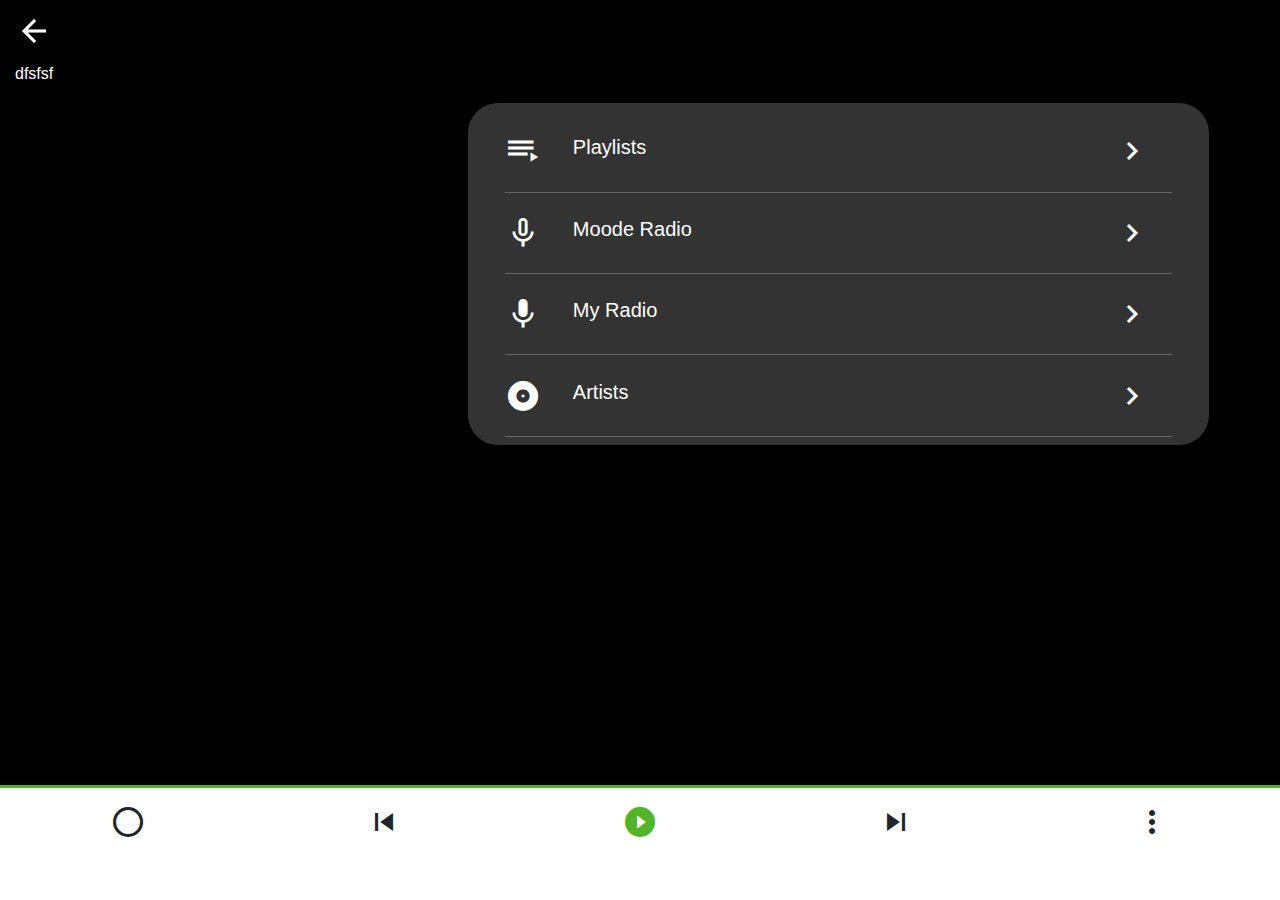
==== ui/touch/index.html @ 8f3c9c5f "Starting Android Auto UI" ====
<html lang="en"><head>
    <meta charset="utf-8">
    <meta name="viewport" content="width=device-width, initial-scale=1, shrink-to-fit=no">
    <meta name="description" content="">
    <meta name="author" content="">
    
    <title>Sticky Footer Template for Bootstrap</title>

    
    <!-- Bootstrap core CSS -->
    <link href="./css/bootstrap-material-design.min.css" rel="stylesheet">
    <link href="./css/ui-touch.css" rel="stylesheet">
    <link href="./css/ui-touch-fonts.css" rel="stylesheet">
    <script src="./js/jquery.min.js"></script>
    
    
    <script>
    $( document ).ready(function() {
        $( ".playbar .icon-more" ).click(function() {
            $( ".playbar .playbar-controls" ).hide();
            $( ".playbar .playbar-more" ).show();
            
        });
        
        $( ".playbar .icon-close" ).click(function() {
            $( ".playbar .playbar-more" ).hide();
            $( ".playbar .playbar-controls" ).show();
        });
    });
    </script>
    
  </head>

  <body>
    <div class="wrapper">
    
    <nav class="navbar navbar-expand-lg navbar-dark bg-dark player-nav-menu">
    <a class="navbar-brand" href="#"><i class="material-icons">arrow_back</i></a>
    </nav>      
          
    <!-- Begin page content -->
    <div role="main" class="main row">
        <div class="col-sm-4 player-status">
            <div class="container-fluid">
            dfsfsf
            </div>
        </div>
        <div class="col-sm-8">
        <ul class="list-group player-main-menu">

            <li class="list-group-item">
                <i class="material-icons">playlist_play</i>
                <div class="bmd-list-group-col">
                    <h3 class="list-group-item-heading">Playlists</h3>
                </div>
                <i class="material-icons">chevron_right</i>
            </li>
            
            <li class="list-group-item">
                <i class="material-icons">mic_none</i>
                <div class="bmd-list-group-col">
                    <h3 class="list-group-item-heading">Moode Radio</h3>
                </div>
                <i class="material-icons">chevron_right</i>
            </li>
            
            <li class="list-group-item">
                <i class="material-icons">mic</i>
                <div class="bmd-list-group-col">
                    <h3 class="list-group-item-heading">My Radio</h3>
                </div>
                <i class="material-icons">chevron_right</i>
            </li>
  
            <li class="list-group-item">
                <i class="material-icons">album</i>
                <div class="bmd-list-group-col">
                    <h3 class="list-group-item-heading">Artists</h3>
                </div>
                <i class="material-icons">chevron_right</i>
            </li>

        </ul>
        
        </div>
        
    
          
    </div>
      
      
      
      
    <footer class="playbar">
      <div class="container-fluid">
         <div class="playbar-progress"></div>
          <div class="row playbar-controls">
            <div class="col-md-12">
                <div class="row">
                    <div class="col py-3"><i class="material-icons p-pi-36 l-pi-48">radio_button_unchecked</i></div>
                    <div class="col py-3"><i class="material-icons p-pi-36 l-pi-48">skip_previous</i></div>
                    <div class="col py-3"><i class="material-icons p-pi-36 l-pi-48 icon-active">play_circle_filled</i></div>
                    <div class="col py-3"><i class="material-icons p-pi-36 l-pi-48">skip_next</i></div>
                    <div class="col py-3"><i class="material-icons p-pi-36 l-pi-48 icon-more">more_vert</i></div>
                </div>
            </div>
          </div>
          
          
          <div class="row playbar-more">
            <div class="col-md-12">
                <div class="row">
                    <div class="col py-3"><i class="material-icons p-pi-36 l-pi-48">radio_button_unchecked</i></div>
                    <div class="col py-3"><i class="material-icons p-pi-36 l-pi-48">replay_30</i></div>
                    <div class="col py-3"><i class="material-icons p-pi-36 l-pi-48 icon-active">volume_mute</i></div>
                    <div class="col py-3"><i class="material-icons p-pi-36 l-pi-48">forward_30</i></div>
                    <div class="col py-3"><i class="material-icons p-pi-36 l-pi-48 icon-close">more_vert</i></div>
                </div>
            </div>
          </div>
          
      </div>
    </footer>
          
</div>
  

</body></html>
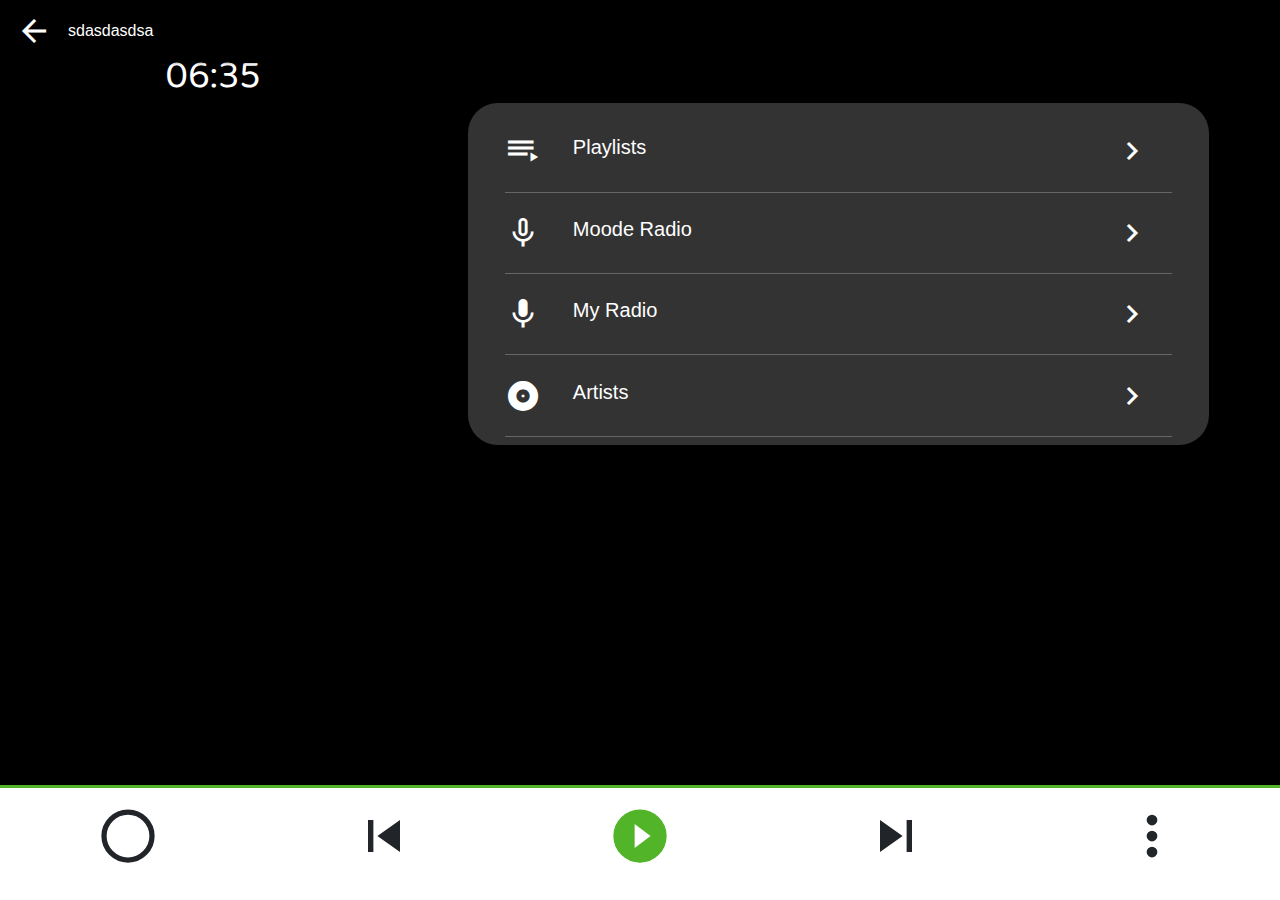
==== commit 3ee2c823: "Cool stuff happening here" ====
--- a/ui/touch/index.html
+++ b/ui/touch/index.html
@@ -4,7 +4,7 @@
     <meta name="description" content="">
     <meta name="author" content="">
     
-    <title>Sticky Footer Template for Bootstrap</title>
+    <title>Moode Touch</title>
 
     
     <!-- Bootstrap core CSS -->
@@ -12,10 +12,17 @@
     <link href="./css/ui-touch.css" rel="stylesheet">
     <link href="./css/ui-touch-fonts.css" rel="stylesheet">
     <script src="./js/jquery.min.js"></script>
+    <script src="./js/ui-lcd.js"></script>
     
     
     <script>
+        
+        
     $( document ).ready(function() {
+        
+        currentTime("ui-lcd-clock");
+
+        
         $( ".playbar .icon-more" ).click(function() {
             $( ".playbar .playbar-controls" ).hide();
             $( ".playbar .playbar-more" ).show();
@@ -36,14 +43,21 @@
     
     <nav class="navbar navbar-expand-lg navbar-dark bg-dark player-nav-menu">
     <a class="navbar-brand" href="#"><i class="material-icons">arrow_back</i></a>
-    </nav>      
+        <div class="ui-system-status">
+            sdasdasdsa
+        </div>
+    </nav>
+        
+    <div class="col-sm-4  player-lcd">
+        <div class="container-fluid">
+        <div id="ui-lcd-clock" class="ui-lcd-clock">00:00</div>
+        </div>
+    </div> 
           
     <!-- Begin page content -->
-    <div role="main" class="main row">
-        <div class="col-sm-4 player-status">
-            <div class="container-fluid">
-            dfsfsf
-            </div>
+    <div role="main" class="main row ui-scroll">
+        <div class="col-sm-4 player-main-left">
+            
         </div>
         <div class="col-sm-8">
         <ul class="list-group player-main-menu">
@@ -97,11 +111,11 @@
           <div class="row playbar-controls">
             <div class="col-md-12">
                 <div class="row">
-                    <div class="col py-3"><i class="material-icons p-pi-36 l-pi-48">radio_button_unchecked</i></div>
-                    <div class="col py-3"><i class="material-icons p-pi-36 l-pi-48">skip_previous</i></div>
-                    <div class="col py-3"><i class="material-icons p-pi-36 l-pi-48 icon-active">play_circle_filled</i></div>
-                    <div class="col py-3"><i class="material-icons p-pi-36 l-pi-48">skip_next</i></div>
-                    <div class="col py-3"><i class="material-icons p-pi-36 l-pi-48 icon-more">more_vert</i></div>
+                    <div class="col py-3"><i class="material-icons lg-64 p-pi-36 l-pi-48">radio_button_unchecked</i></div>
+                    <div class="col py-3"><i class="material-icons lg-64 p-pi-36 l-pi-48">skip_previous</i></div>
+                    <div class="col py-3"><i class="material-icons lg-64 p-pi-36 l-pi-48 icon-active">play_circle_filled</i></div>
+                    <div class="col py-3"><i class="material-icons lg-64 p-pi-36 l-pi-48">skip_next</i></div>
+                    <div class="col py-3"><i class="material-icons lg-64 p-pi-36 l-pi-48 icon-more">more_vert</i></div>
                 </div>
             </div>
           </div>
@@ -110,11 +124,11 @@
           <div class="row playbar-more">
             <div class="col-md-12">
                 <div class="row">
-                    <div class="col py-3"><i class="material-icons p-pi-36 l-pi-48">radio_button_unchecked</i></div>
-                    <div class="col py-3"><i class="material-icons p-pi-36 l-pi-48">replay_30</i></div>
-                    <div class="col py-3"><i class="material-icons p-pi-36 l-pi-48 icon-active">volume_mute</i></div>
-                    <div class="col py-3"><i class="material-icons p-pi-36 l-pi-48">forward_30</i></div>
-                    <div class="col py-3"><i class="material-icons p-pi-36 l-pi-48 icon-close">more_vert</i></div>
+                    <div class="col py-3"><i class="material-icons lg-64 p-pi-36 l-pi-48">radio_button_unchecked</i></div>
+                    <div class="col py-3"><i class="material-icons lg-64 p-pi-36 l-pi-48">replay_30</i></div>
+                    <div class="col py-3"><i class="material-icons lg-64 p-pi-36 l-pi-48 icon-active">volume_mute</i></div>
+                    <div class="col py-3"><i class="material-icons lg-64 p-pi-36 l-pi-48">forward_30</i></div>
+                    <div class="col py-3"><i class="material-icons lg-64 p-pi-36 l-pi-48 icon-close">more_vert</i></div>
                 </div>
             </div>
           </div>
--- a/ui/touch/css/ui-touch.css
+++ b/ui/touch/css/ui-touch.css
@@ -6,7 +6,7 @@
 }
 body {
     background-color : #000;
-    
+    overflow:hidden;
 }
 
 
@@ -24,7 +24,6 @@
 .main {
     height : 80%;
     width : 100%;
-    overflow-y: auto;
     background : #000;
     color : #fff;
     padding-bottom : 300px;
@@ -95,14 +94,72 @@
 }
 
 
+
+
+
+.player-lcd {
+    font-family: 'Baloo2 Regular';
+    color : #fff;
+    text-align : center;
+    padding : 15px;
+    position : absolute;
+    top: 2em;
+}
+
+.player-lcd .ui-lcd-clock {
+    font-size : 250%;
+}
+
+
+
+.ui-system-status {
+    color : #fff;
+    text-align : right;
+}
+
+
 /* Custom page CSS
 -------------------------------------------------- */
 /* Not required for template or sticky footer method. */
 
 
-
-
-
+/* Desktop (landscape) ----------- */
+@media (min-width: 1281px) {
+    
+    .ui-scroll {
+        padding-right: 0.75em;
+    }
+    
+    .ui-scroll:hover {
+        overflow-y: auto;
+        padding-right: 0em;
+    }
+    
+    .ui-scroll::-webkit-scrollbar {
+        width: 0.75em;
+    }
+
+    .ui-scroll::-webkit-scrollbar-track {
+        -webkit-box-shadow: inset 0 0 6px rgba(0,0,0,0.3);
+    }
+
+    .ui-scroll::-webkit-scrollbar-thumb {
+      background-color: #333;
+      outline: 1px solid #333;
+       
+    }
+    
+    .player-lcd {
+        padding : 15px;
+        position : absolute;
+        top: 7em;
+    }
+    
+    .player-lcd .ui-lcd-clock {
+        font-size : 500%;
+    }
+
+}
 
 
 
@@ -116,6 +173,10 @@
     .playbar {
       height: 90px;
     }
+    
+    .player-lcd {
+        top: 5em;
+    }
 }
 
 /* Pi Touch (portrait) ----------- */
@@ -127,4 +188,21 @@
     .playbar {
       height: 75px;
     }
-}
+    
+    .main {
+        margin-top      : 100px; 
+        margin-bottom   : -100px;
+        
+    }
+    
+    .player-main-menu {
+        margin : 10% 0% 0% 10%;
+    }
+
+    .player-main-menu li {
+        width : 90%;
+        margin-left : 5%;
+        padding : 3% 3% 3% 3%;
+
+    }
+}
--- a/ui/touch/css/ui-touch-fonts.css
+++ b/ui/touch/css/ui-touch-fonts.css
@@ -8,6 +8,18 @@
     url(../fonts/MaterialIcons-Regular.woff2) format('woff2'),
     url(../fonts/MaterialIcons-Regular.woff) format('woff'),
     url(../fonts/MaterialIcons-Regular.ttf) format('truetype');
+}
+
+@font-face {
+  font-family: 'Baloo2 Regular';
+  font-style: normal;
+  font-weight: 400;
+  src: url(../fonts/Baloo2-Regular.eot); /* For IE6-8 */
+  src: local('Baloo2 Regular'),
+    local('Baloo2 Regular'),
+    url(../fonts/Baloo2-Regular.woff2) format('woff2'),
+    url(../fonts/Baloo2-Regular.woff) format('woff'),
+    url(../fonts/Baloo2-Regular.ttf) format('truetype');
 }
 
 .material-icons {
@@ -37,6 +49,8 @@
 
 
 .material-icons { font-size: 36px; }
+.material-icons.lg-64 { font-size: 64px; }
+
 
 /* Pi Touch (landscape) ----------- */
 @media only screen and (max-device-width : 800px) and (orientation : landscape) {
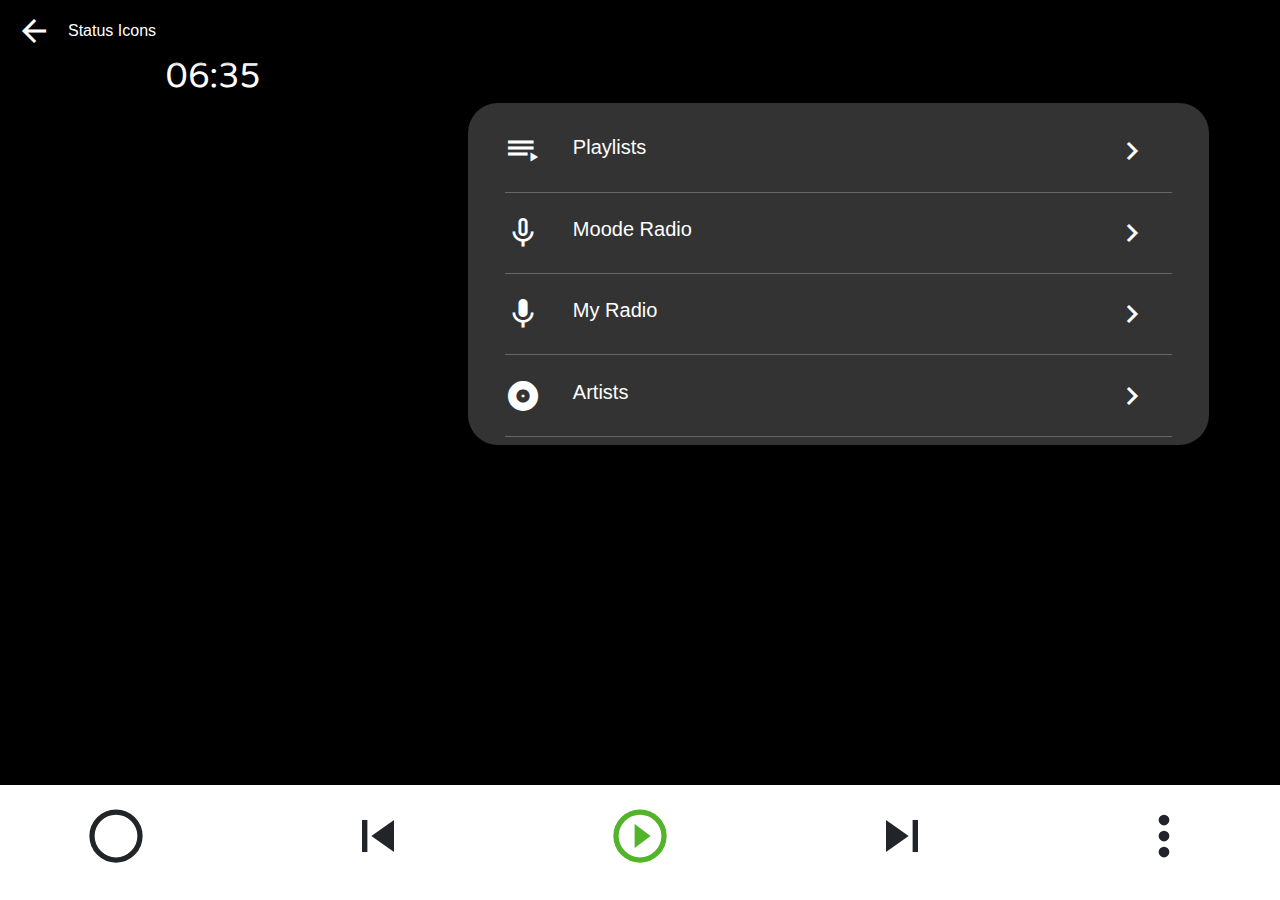
==== commit a5c04f4f: "Merge ui and command together on first push to Pi Touch 7"" ====
--- a/ui/touch/index.html
+++ b/ui/touch/index.html
@@ -6,45 +6,27 @@
     
     <title>Moode Touch</title>
 
+    <link href="css/bootstrap-material-design.min.css" rel="stylesheet">
+    <link href="css/ui-touch.css" rel="stylesheet">
+    <link href="css/ui-touch-fonts.css" rel="stylesheet">
     
-    <!-- Bootstrap core CSS -->
-    <link href="./css/bootstrap-material-design.min.css" rel="stylesheet">
-    <link href="./css/ui-touch.css" rel="stylesheet">
-    <link href="./css/ui-touch-fonts.css" rel="stylesheet">
-    <script src="./js/jquery.min.js"></script>
-    <script src="./js/ui-lcd.js"></script>
+    <script src="js/jquery.min.js"></script>
+    <script src="js/playerlib.js"></script>
+    <script src="js/ui-lcd.js"></script>
+    <script src="js/ui-main.js"></script>
     
     
-    <script>
-        
-        
-    $( document ).ready(function() {
-        
-        currentTime("ui-lcd-clock");
-
-        
-        $( ".playbar .icon-more" ).click(function() {
-            $( ".playbar .playbar-controls" ).hide();
-            $( ".playbar .playbar-more" ).show();
-            
-        });
-        
-        $( ".playbar .icon-close" ).click(function() {
-            $( ".playbar .playbar-more" ).hide();
-            $( ".playbar .playbar-controls" ).show();
-        });
-    });
-    </script>
+    
     
   </head>
 
   <body>
-    <div class="wrapper">
+    <div class="wrapper play-type play-type-radio">
     
     <nav class="navbar navbar-expand-lg navbar-dark bg-dark player-nav-menu">
     <a class="navbar-brand" href="#"><i class="material-icons">arrow_back</i></a>
         <div class="ui-system-status">
-            sdasdasdsa
+            Status Icons
         </div>
     </nav>
         
@@ -105,17 +87,17 @@
       
       
       
-    <footer class="playbar">
+    <div class="playbar">
       <div class="container-fluid">
          <div class="playbar-progress"></div>
           <div class="row playbar-controls">
             <div class="col-md-12">
                 <div class="row">
-                    <div class="col py-3"><i class="material-icons lg-64 p-pi-36 l-pi-48">radio_button_unchecked</i></div>
-                    <div class="col py-3"><i class="material-icons lg-64 p-pi-36 l-pi-48">skip_previous</i></div>
-                    <div class="col py-3"><i class="material-icons lg-64 p-pi-36 l-pi-48 icon-active">play_circle_filled</i></div>
-                    <div class="col py-3"><i class="material-icons lg-64 p-pi-36 l-pi-48">skip_next</i></div>
-                    <div class="col py-3"><i class="material-icons lg-64 p-pi-36 l-pi-48 icon-more">more_vert</i></div>
+                    <div class="col py-3"><i class="material-icons lg-64 p-pi-36 l-pi-48 act-home">radio_button_unchecked</i></div>
+                    <div class="col py-3"><i class="material-icons lg-64 p-pi-36 l-pi-48 act-prev">skip_previous</i></div>
+                    <div class="col py-3"><i class="material-icons lg-64 p-pi-36 l-pi-48 act-toggle icon-active">play_circle_outline</i></div>
+                    <div class="col py-3"><i class="material-icons lg-64 p-pi-36 l-pi-48 act-next">skip_next</i></div>
+                    <div class="col py-3"><i class="material-icons lg-64 p-pi-36 l-pi-48 act-more icon-more">more_vert</i></div>
                 </div>
             </div>
           </div>
@@ -125,18 +107,42 @@
             <div class="col-md-12">
                 <div class="row">
                     <div class="col py-3"><i class="material-icons lg-64 p-pi-36 l-pi-48">radio_button_unchecked</i></div>
-                    <div class="col py-3"><i class="material-icons lg-64 p-pi-36 l-pi-48">replay_30</i></div>
-                    <div class="col py-3"><i class="material-icons lg-64 p-pi-36 l-pi-48 icon-active">volume_mute</i></div>
-                    <div class="col py-3"><i class="material-icons lg-64 p-pi-36 l-pi-48">forward_30</i></div>
-                    <div class="col py-3"><i class="material-icons lg-64 p-pi-36 l-pi-48 icon-close">more_vert</i></div>
+                    <div class="col py-3"><i class="material-icons lg-64 p-pi-36 l-pi-48 act-bck">replay_30</i></div>
+                    <div class="col py-3"><i class="material-icons lg-64 p-pi-36 l-pi-48 act-mute icon-active">volume_mute</i></div>
+                    <div class="col py-3"><i class="material-icons lg-64 p-pi-36 l-pi-48 act-fwd">forward_30</i></div>
+                    <div class="col py-3"><i class="material-icons lg-64 p-pi-36 l-pi-48 icon-meta">more_vert</i></div>
+                </div>
+            </div>
+          </div>
+          
+          
+          <div class="row playbar-meta">
+            <div class="col-md-12">
+                <div class="row">
+                    <div class="col-3 py-3"><i class="material-icons lg-64 p-pi-36 l-pi-48">radio_button_unchecked</i></div>
+                    
+                    <div class="col-6 py-3 h-100 playbar-metabar">
+                        <ul class="meta m-0 p-0">
+                            <li><span class="elapsed"></span> </li>
+                            <li><span class="title text-truncate"></span></li>
+                            <li><span class="album text-truncate"></span> - <span class="bitrate"></span> - <span class="bandwidth"></span></li>
+                        </ul>
+                    </div>
+                    <div class="col-3 h-100 py-3"><i class="material-icons lg-64 p-pi-36 l-pi-48 icon-close">more_vert</i></div>
                 </div>
             </div>
           </div>
           
       </div>
-    </footer>
+    </div>
           
 </div>
+      
+      
+<script>
+    engineMpd();
+    engineSys();    
+</script>
   
 
 </body></html>--- a/ui/touch/css/ui-touch.css
+++ b/ui/touch/css/ui-touch.css
@@ -45,13 +45,17 @@
     text-align          : center;
 }
 
-.playbar-more {
+.playbar-more,
+.playbar-meta {
     display             : none;
 }
 
 
 .playbar .container-fluid {
     height              : auto;
+    padding-left : 0px;
+    padding-right : 0px;
+    overflow: hidden;
 }
 
 .playbar-controls .icon-active {
@@ -61,9 +65,39 @@
 .playbar-progress {
     background-color    : var(--accent-color);
     height              : 3px;
-    margin-left         : -15px;
-    margin-right        : -15px;
-}
+    width               : 0%;
+    margin-left         : 0px;
+    margin-right        : 0px;
+    
+    
+    transition: width 3s;
+    transition-timing-function: linear;
+}
+
+
+
+.playbar-metabar {
+    margin  : 0em;
+    padding : 0em;
+}
+
+.playbar-metabar .meta {
+    list-style-type : none;
+}
+.playbar-metabar .meta li {
+    font-size       : 0.8em;
+}
+
+.playbar-metabar .meta li span {
+    width           : 100%;
+    
+}
+
+.playbar-metabar .meta li span.album {
+    width           : 65%;
+    display         : inline-flex;
+}
+
 
 
 .player-nav-menu {
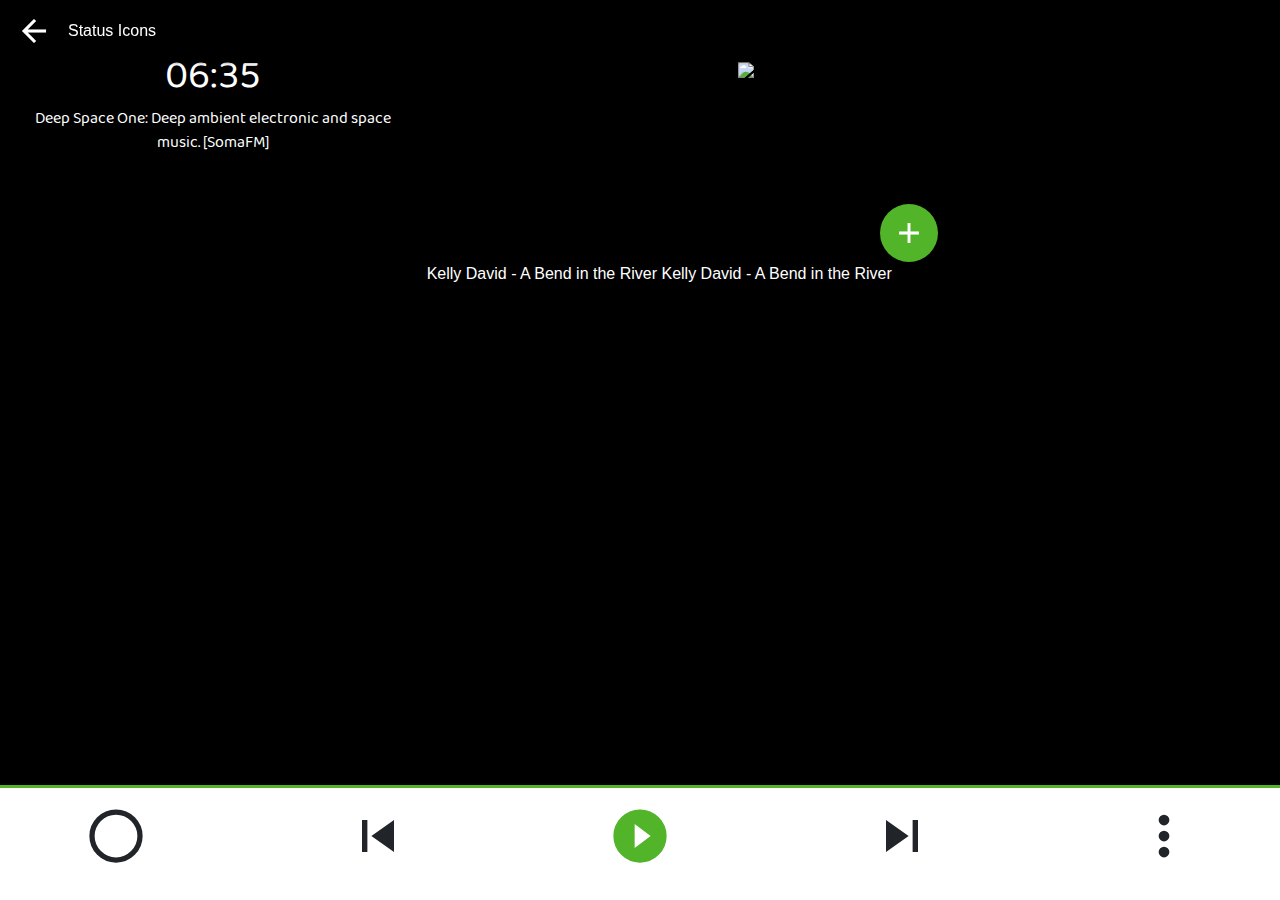
==== commit 382bdb14: "Cover View Added" ====
--- a/ui/touch/index.html
+++ b/ui/touch/index.html
@@ -6,16 +6,57 @@
     
     <title>Moode Touch</title>
 
-    <link href="css/bootstrap-material-design.min.css" rel="stylesheet">
-    <link href="css/ui-touch.css" rel="stylesheet">
-    <link href="css/ui-touch-fonts.css" rel="stylesheet">
-    
-    <script src="js/jquery.min.js"></script>
-    <script src="js/playerlib.js"></script>
-    <script src="js/ui-lcd.js"></script>
-    <script src="js/ui-main.js"></script>
-    
-    
+    <link href="./css/bootstrap-material-design.min.css" rel="stylesheet">
+    <link href="./css/ui-cover.css" rel="stylesheet">
+    <link href="./css/ui-touch.css" rel="stylesheet">
+    <link href="./css/ui-touch-fonts.css" rel="stylesheet">
+    
+    <script src="./js/jquery.min.js"></script>
+    <script src="./js/playerlib.js"></script>
+    <script src="./js/ui-lcd.js"></script>
+    <script src="./js/ui-main.js"></script>
+    <script>
+    
+        
+        
+        
+        
+        
+        
+        $( document ).ready(function() {  
+            $( ".cv-start" ).click(function() {
+                if ( $(this).hasClass("animation") ) {
+                    $(this).removeClass("animation");
+                } else {
+                    $(this).addClass("animation");
+                }
+                
+                $( ".cv-btn-wrapper" ).each(function( index ) {
+                    if ( $(this).hasClass("animation") ) {
+                        $(this).removeClass("animation");
+                    } else {
+                        $(this).addClass("animation");
+                    }
+                });
+            });
+            
+            
+            $( ".act-home" ).click(function() {
+                if ( $(".playbar-main").hasClass("ui-mute") ) {
+                    $(".playbar-main").removeClass("ui-mute");
+                    $(".playbar-aux").addClass("ui-mute");
+                } else {
+                    $(".playbar-main").addClass("ui-mute");
+                    $(".playbar-aux").removeClass("ui-mute");
+                }
+                
+            });
+        });
+        
+        
+    </script>
+    
+
     
     
   </head>
@@ -32,7 +73,10 @@
         
     <div class="col-sm-4  player-lcd">
         <div class="container-fluid">
-        <div id="ui-lcd-clock" class="ui-lcd-clock">00:00</div>
+            <div id="ui-lcd-clock" class="ui-lcd-clock">00:00</div>
+            <div class="cv-meta">
+                <span class="album">Deep Space One: Deep ambient electronic and space music. [SomaFM]</span>
+            </div>
         </div>
     </div> 
           
@@ -42,7 +86,7 @@
             
         </div>
         <div class="col-sm-8">
-        <ul class="list-group player-main-menu">
+        <!--<ul class="list-group player-main-menu">
 
             <li class="list-group-item">
                 <i class="material-icons">playlist_play</i>
@@ -76,18 +120,71 @@
                 <i class="material-icons">chevron_right</i>
             </li>
 
-        </ul>
-        
+        </ul>-->
+        
+            <div class="ui-cover-view justify-content-center">
+            <div class="cv-wrapper">
+              <div class="cv-start">
+                <i class="material-icons">add</i>
+              </div>
+              <div class="cv-wrapper-inside">
+                <img src="https://image.ibb.co/eCLkRJ/profile_200.png">
+              </div>
+              <div class="cv-btn-wrapper first">
+                <div class="cv-btn first">
+                  <i class="material-icons">chat</i>
+                </div> 
+              </div>
+              <div class="cv-btn-wrapper second">
+                <div class="cv-btn second">
+                  <i class="material-icons">phone</i>
+                </div> 
+              </div>
+              <div class="cv-btn-wrapper third">
+                <div class="cv-btn third">
+                  <i class="material-icons">videocam</i>
+                </div> 
+              </div>
+            </div>
+            </div>
+            
+            
+            <div class="cv-meta-wrapper">
+            <span class="cv-meta-small">Kelly David - A Bend in the River</span>
+            <span class="cv-meta-huge">Kelly David - A Bend in the River</span>
+            </div>
+            
+            
         </div>
         
     
           
     </div>
       
-      
-      
-      
-    <div class="playbar">
+    
+        
+    <div class="playbar playbar-aux ui-dark ui-mute">
+      <div class="container-fluid">
+         <div class="playbar-progress"></div>
+          <div class="row playbar-auxcontrols">
+            <div class="col-md-12">
+                <div class="row">
+                    <div class="col py-3"><i class="material-icons lg-64 p-pi-36 l-pi-48 act-home">radio_button_unchecked</i></div>
+                    <div class="col py-3"></div>
+                    <div class="col py-3"></div>
+                    <div class="col py-3"></div>
+                    <div class="col py-3"></div>
+                </div>
+            </div>
+          </div>
+        </div>
+    </div>
+
+        
+        
+        
+      
+    <div class="playbar playbar-main ui-light">
       <div class="container-fluid">
          <div class="playbar-progress"></div>
           <div class="row playbar-controls">
@@ -95,7 +192,7 @@
                 <div class="row">
                     <div class="col py-3"><i class="material-icons lg-64 p-pi-36 l-pi-48 act-home">radio_button_unchecked</i></div>
                     <div class="col py-3"><i class="material-icons lg-64 p-pi-36 l-pi-48 act-prev">skip_previous</i></div>
-                    <div class="col py-3"><i class="material-icons lg-64 p-pi-36 l-pi-48 act-toggle icon-active">play_circle_outline</i></div>
+                    <div class="col py-3"><i class="material-icons lg-64 p-pi-78 l-pi-78 act-toggle icon-active">play_circle_filled</i></div>
                     <div class="col py-3"><i class="material-icons lg-64 p-pi-36 l-pi-48 act-next">skip_next</i></div>
                     <div class="col py-3"><i class="material-icons lg-64 p-pi-36 l-pi-48 act-more icon-more">more_vert</i></div>
                 </div>
@@ -106,7 +203,7 @@
           <div class="row playbar-more">
             <div class="col-md-12">
                 <div class="row">
-                    <div class="col py-3"><i class="material-icons lg-64 p-pi-36 l-pi-48">radio_button_unchecked</i></div>
+                    <div class="col py-3"><i class="material-icons lg-64 p-pi-36 l-pi-48 act-home" >radio_button_unchecked</i></div>
                     <div class="col py-3"><i class="material-icons lg-64 p-pi-36 l-pi-48 act-bck">replay_30</i></div>
                     <div class="col py-3"><i class="material-icons lg-64 p-pi-36 l-pi-48 act-mute icon-active">volume_mute</i></div>
                     <div class="col py-3"><i class="material-icons lg-64 p-pi-36 l-pi-48 act-fwd">forward_30</i></div>
@@ -119,7 +216,7 @@
           <div class="row playbar-meta">
             <div class="col-md-12">
                 <div class="row">
-                    <div class="col-3 py-3"><i class="material-icons lg-64 p-pi-36 l-pi-48">radio_button_unchecked</i></div>
+                    <div class="col-3 py-3"><i class="material-icons lg-64 p-pi-36 l-pi-48 act-home" >radio_button_unchecked</i></div>
                     
                     <div class="col-6 py-3 h-100 playbar-metabar">
                         <ul class="meta m-0 p-0">
@@ -140,8 +237,8 @@
       
       
 <script>
-    engineMpd();
-    engineSys();    
+    //engineMpd();
+    //engineSys();    
 </script>
   
 
--- a/ui/touch/css/ui-cover.css
+++ b/ui/touch/css/ui-cover.css
@@ -0,0 +1,157 @@
+.cv-wrapper .material-icons {
+  color: #fff;
+  font-size: 34px;
+}
+
+.cv-wrapper .cv-btn .material-icons {
+  font-size: 16px;
+}
+
+.cv-wrapper {
+  width: 200px;
+  height: 200px;
+  position: relative;
+  border-radius: 50%;
+  display: -webkit-box;
+  display: -webkit-flex;
+  display: -ms-flexbox;
+  display: flex;
+  -webkit-box-align: center;
+  -webkit-align-items: center;
+      -ms-flex-align: center;
+          align-items: center;
+  -webkit-box-pack: center;
+  -webkit-justify-content: center;
+      -ms-flex-pack: center;
+          justify-content: center;
+  box-shadow: 0px 4px 8px rgba(0, 0, 0, 0.2);
+}
+
+.cv-wrapper-inside {
+  width: 200px;
+  height: 200px;
+  position: relative;
+}
+
+.cv-start {
+  border-radius: 50%;
+  width: 58px;
+  height: 58px;
+  background-color: var(--accent-color);
+  position: absolute;
+  bottom: 0;
+  right: 0;
+  z-index: 6;
+  display: -webkit-box;
+  display: -webkit-flex;
+  display: -ms-flexbox;
+  display: flex;
+  -webkit-box-align: center;
+  -webkit-align-items: center;
+      -ms-flex-align: center;
+          align-items: center;
+  -webkit-box-pack: center;
+  -webkit-justify-content: center;
+      -ms-flex-pack: center;
+          justify-content: center;
+  cursor: pointer;
+  -webkit-transition: all 500ms cubic-bezier(0.19, 1, 0.22, 1); 
+          transition: all 500ms cubic-bezier(0.19, 1, 0.22, 1); 
+  box-shadow: -1px 2px 12px rgba(0, 0, 0, 0.4);
+  will-change: transform;
+}
+
+.cv-start .material-icons {
+  -webkit-transition: transform 200ms cubic-bezier(0.19, 1, 0.22, 1); 
+          transition: transform 200ms cubic-bezier(0.19, 1, 0.22, 1); 
+  will-change: transform;
+  transform-origin: center center;
+}
+
+.cv-start.animation {
+  background-color: var(--accent-color);
+    opacity : 0.8;
+}
+
+.cv-start.animation .material-icons {
+  -webkit-transform: rotate(-45deg) translateZ(0);
+          transform: rotate(-45deg) translateZ(0);
+}
+
+.cv-btn-wrapper {
+  width: 200px;
+  height: 200px;
+  position: absolute;
+  border-radius: 50%;
+  display: -webkit-box;
+  display: -webkit-flex;
+  display: -ms-flexbox;
+  display: flex;
+  -webkit-box-align: center;
+  -webkit-align-items: center;
+      -ms-flex-align: center;
+          align-items: center;
+  -webkit-box-pack: center;
+  -webkit-justify-content: center;
+      -ms-flex-pack: center;
+          justify-content: center;
+  -webkit-transition: transform 400ms cubic-bezier(0.07, 1.1, 0.28, 1.01);
+          transition: transform 400ms cubic-bezier(0.07, 1.1, 0.28, 1.01);
+  will-change: transform;
+}
+
+.cv-btn-wrapper.animation {
+  -webkit-transition: transform 500ms cubic-bezier(0.19, 1, 0.22, 1);
+          transition: transform 500ms cubic-bezier(0.19, 1, 0.22, 1);
+  will-change: transform;
+}
+
+.cv-btn-wrapper.first.animation {
+  transform: rotate(-36deg) translateZ(0);
+}
+
+.cv-btn-wrapper.second.animation {
+  transform: rotate(-68deg) translateZ(0);
+}
+
+.cv-btn-wrapper.third.animation {
+  transform: rotate(-100deg) translateZ(0);
+}
+
+.cv-btn {
+  border-radius: 50%;
+  width: 44px;
+  height: 44px;
+  position: absolute;
+  bottom: 3px;
+  right: 3px;
+  display: -webkit-box;
+  display: -webkit-flex;
+  display: -ms-flexbox;
+  display: flex;
+  -webkit-box-align: center;
+  -webkit-align-items: center;
+      -ms-flex-align: center;
+          align-items: center;
+  -webkit-box-pack: center;
+  -webkit-justify-content: center;
+      -ms-flex-pack: center;
+          justify-content: center;
+  color: #fff;
+  cursor: pointer;
+}
+
+.cv-btn.first {
+  background-color: var(--accent-color);
+  transform: rotate(36deg);
+}
+
+.cv-btn.second {
+  background-color: var(--accent-color);
+  transform: rotate(68deg);
+}
+
+.cv-btn.third {
+  background-color: var(--accent-color);
+  transform: rotate(100deg);
+}--- a/ui/touch/css/ui-touch.css
+++ b/ui/touch/css/ui-touch.css
@@ -45,6 +45,16 @@
     text-align          : center;
 }
 
+.playbar.ui-dark {
+    background-color    : #000;
+    color               : #fff;
+    text-align          : center;
+}
+
+.ui-mute {
+    display : none;
+}
+
 .playbar-more,
 .playbar-meta {
     display             : none;
@@ -65,13 +75,19 @@
 .playbar-progress {
     background-color    : var(--accent-color);
     height              : 3px;
-    width               : 0%;
+    width               : 100%;
     margin-left         : 0px;
     margin-right        : 0px;
     
     
     transition: width 3s;
     transition-timing-function: linear;
+}
+
+
+.playbar-aux .playbar-progress {
+    background-color    : transparent;
+    height              : 3px;
 }
 
 
@@ -152,6 +168,20 @@
 }
 
 
+
+
+
+.ui-cover-view {
+   display  : flex;
+}
+
+
+
+
+
+
+
+
 /* Custom page CSS
 -------------------------------------------------- */
 /* Not required for template or sticky footer method. */
@@ -192,6 +222,15 @@
     .player-lcd .ui-lcd-clock {
         font-size : 500%;
     }
+    
+    
+    .act-toggle {
+        margin-top : -15px;
+    }
+    
+    
+    
+    
 
 }
 
@@ -211,6 +250,41 @@
     .player-lcd {
         top: 5em;
     }
+    
+    .ui-cover-view {
+       margin-left : 200px;
+        margin-top : 30px;
+    }
+    
+    .act-toggle {
+        margin-top : -10px;
+    }
+    
+    .cv-meta-wrapper {
+        position: fixed;
+        width: 100%;
+        bottom: 130px;
+        left: 0px;
+        padding-left: 43px;
+        padding-right: 30px;
+
+    }
+
+    .cv-meta-wrapper .cv-meta-small,
+    .cv-meta-wrapper .cv-meta-huge {
+        display : inline-block;
+    }
+
+    .cv-meta-wrapper .cv-meta-huge {
+        font-size: 300%;
+        opacity: 0.1;
+        margin-top : -50px;
+        line-height : 100%;
+    }
+
+    .cv-meta-wrapper .cv-meta-small {
+        font-size: 125%;
+    }
 }
 
 /* Pi Touch (portrait) ----------- */
@@ -223,12 +297,22 @@
       height: 75px;
     }
     
+    .ui-cover-view {
+        margin-top : 30px;
+       
+    }
+    
     .main {
         margin-top      : 100px; 
         margin-bottom   : -100px;
         
     }
     
+    .main.row {
+        margin-left     : 0px;
+        margin-right    : 0px;
+    }
+    
     .player-main-menu {
         margin : 10% 0% 0% 10%;
     }
@@ -239,4 +323,44 @@
         padding : 3% 3% 3% 3%;
 
     }
-}
+    
+    .act-toggle {
+        margin-top : -20px;
+    }
+    
+    .cv-meta-wrapper {
+        position: fixed;
+        width: 100%;
+        bottom: 175px;
+        left: 0px;
+        padding-left: 30px;
+        padding-right: 30px;
+
+    }
+
+    .cv-meta-wrapper .cv-meta-small,
+    .cv-meta-wrapper .cv-meta-huge {
+        display : inline-block;
+    }
+
+    .cv-meta-wrapper .cv-meta-huge {
+        font-size: 300%;
+        opacity: 0.1;
+        margin-top : -50px;
+        line-height : 100%;
+    }
+
+    .cv-meta-wrapper .cv-meta-small {
+        font-size: 125%;
+    }
+}
+
+
+
+
+/* Pi Touch (landscape) ----------- */
+@media only screen and (max-device-height : 411px) and (orientation : landscape) {
+    .cv-meta-wrapper {
+        bottom: 85px;
+    }
+}
